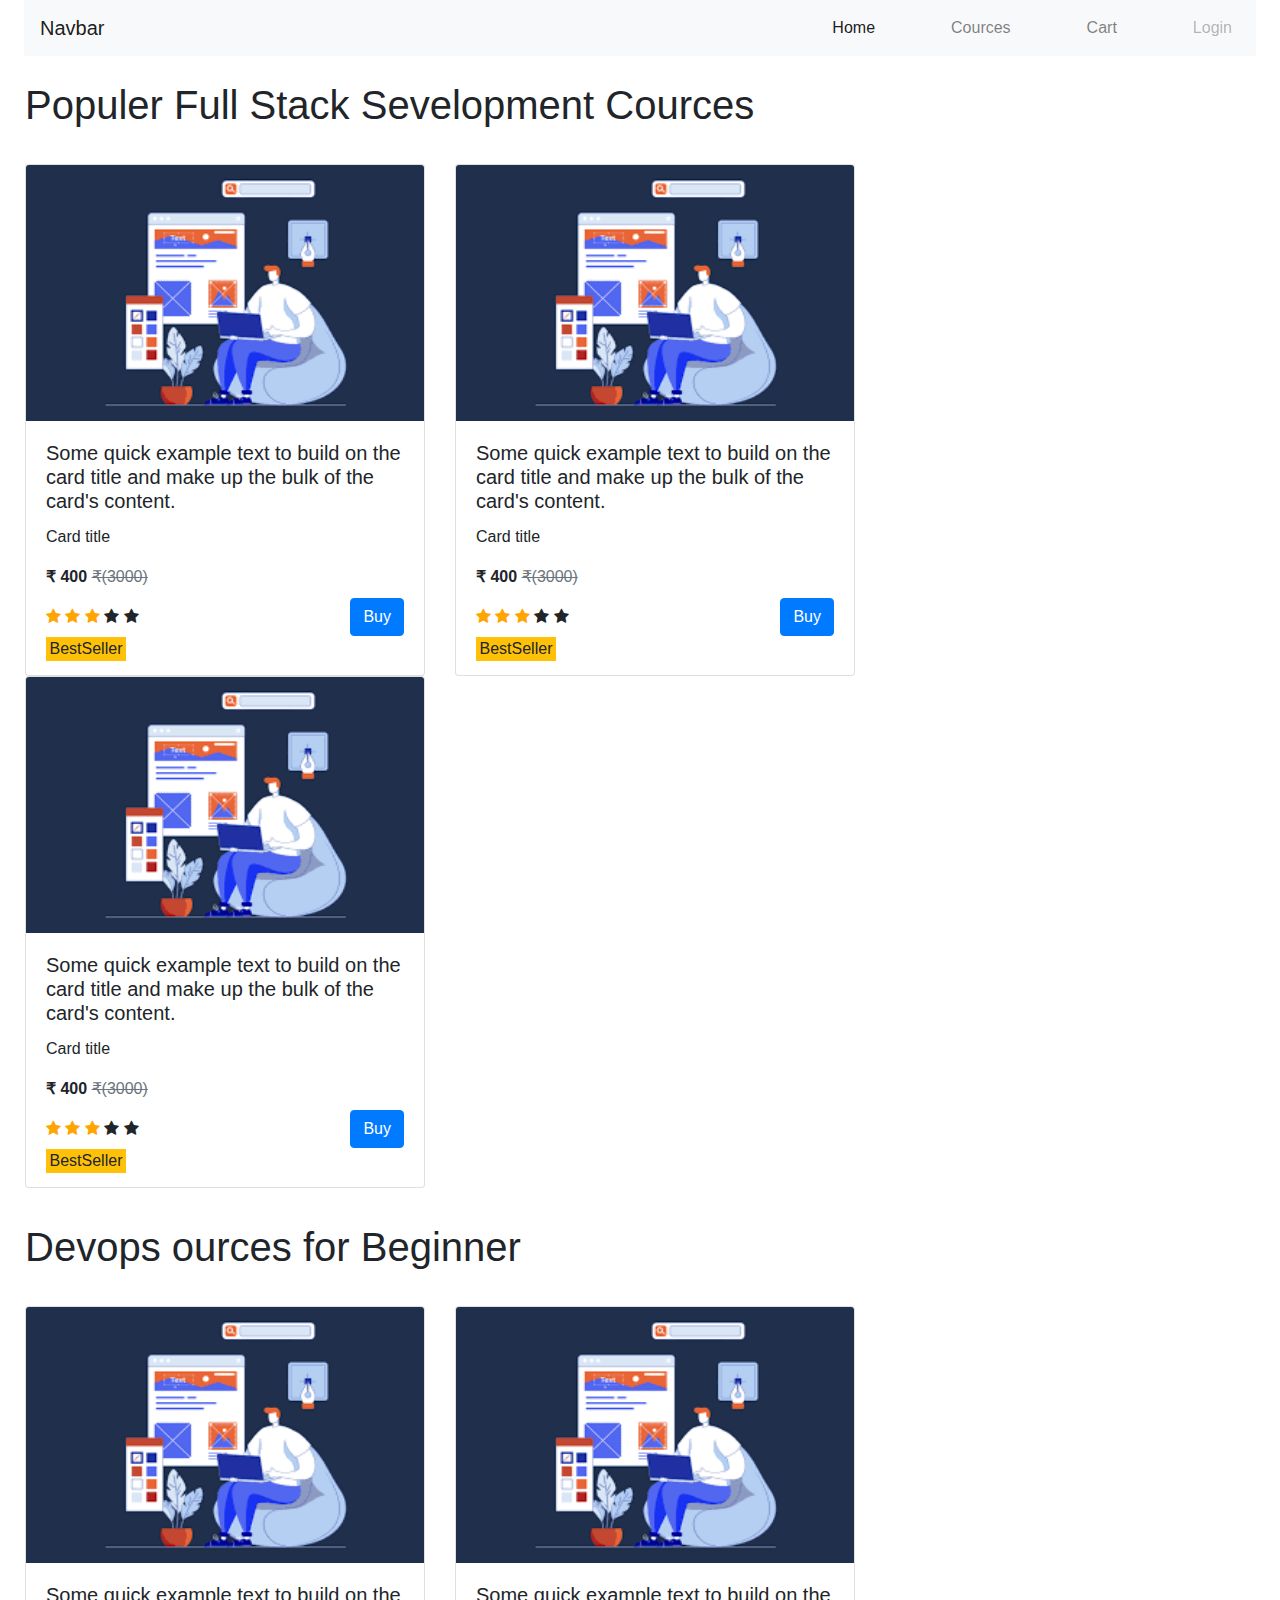
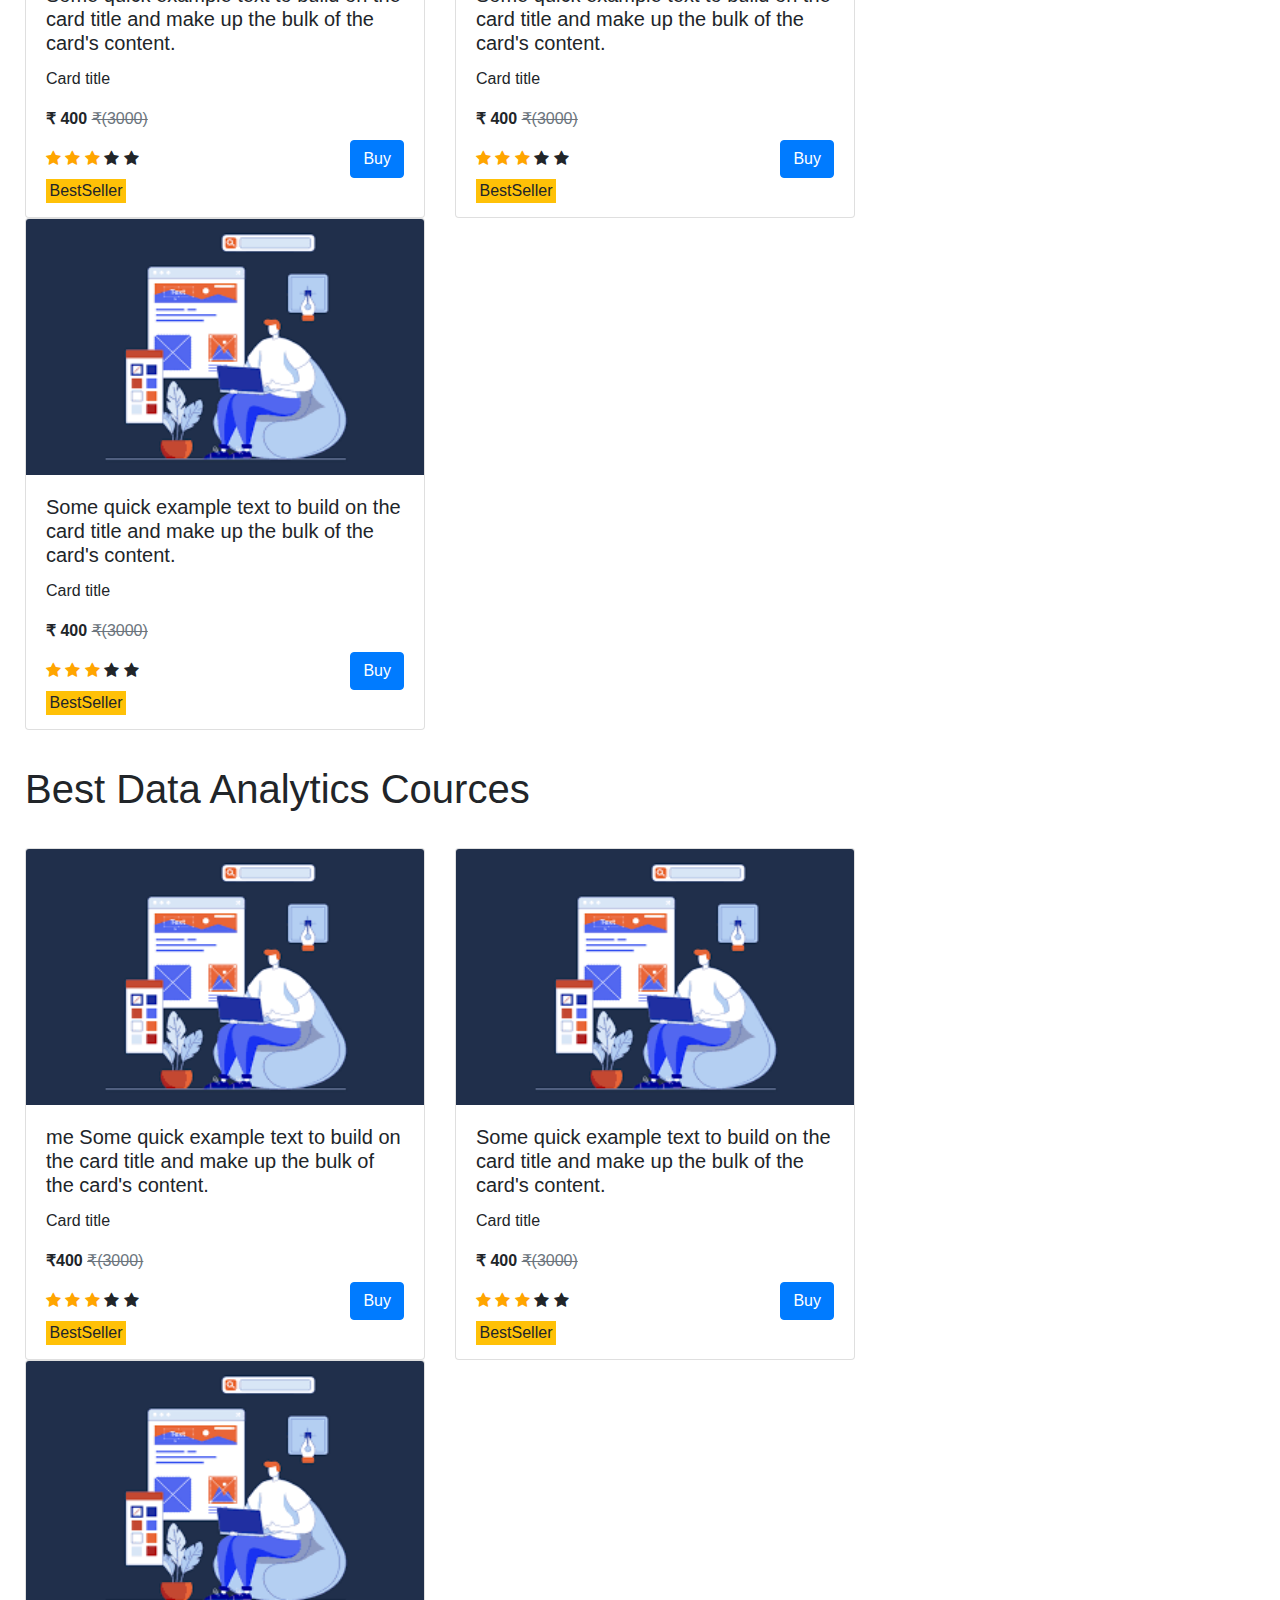
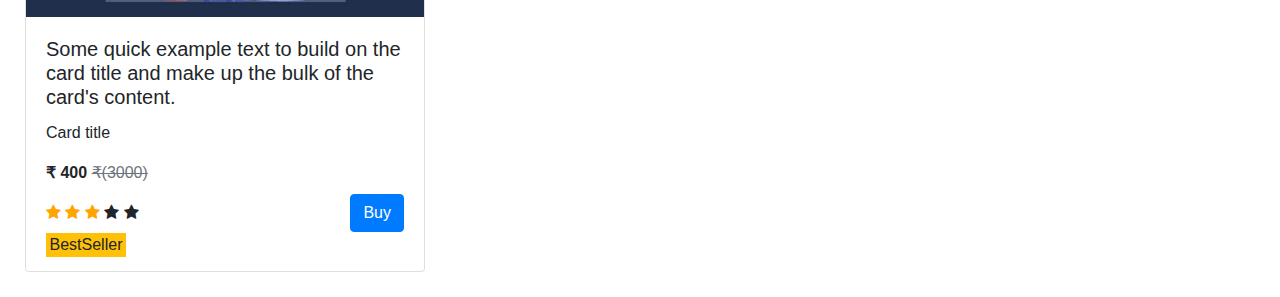
==== courses.html @ 42ddf02f "Implemented the Course page" ====
<!DOCTYPE html>
<html lang="en">
  <head>
    <!-- Required meta tags -->
    <meta charset="utf-8" />
    <meta
      name="viewport"
      content="width=device-width, initial-scale=1, shrink-to-fit=no"
    />

    <!-- Bootstrap CSS -->
    <link
      rel="stylesheet"
      href="https://cdn.jsdelivr.net/npm/bootstrap@4.0.0/dist/css/bootstrap.min.css"
      integrity="sha384-Gn5384xqQ1aoWXA+058RXPxPg6fy4IWvTNh0E263XmFcJlSAwiGgFAW/dAiS6JXm"
      crossorigin="anonymous"
    />
    <link
      rel="stylesheet"
      href="https://cdnjs.cloudflare.com/ajax/libs/font-awesome/4.7.0/css/font-awesome.min.css"
    />
    <link rel="stylesheet" href="index.css" />
    <title>Cources</title>
  </head>
  <body>
    <nav class="navbar navbar-expand-lg navbar-light bg-light mx-4">
      <a class="navbar-brand" href="#">Navbar</a>
      <button
        class="navbar-toggler"
        type="button"
        data-toggle="collapse"
        data-target="#navbarNav"
        aria-controls="navbarNav"
        aria-expanded="false"
        aria-label="Toggle navigation"
      >
        <span class="navbar-toggler-icon"></span>
      </button>
      <div class="collapse navbar-collapse justify-content-end" id="navbarNav">
        <ul class="nav-ul-list navbar-nav">
          <li class="nav-item active">
            <a class="nav-link" href="#"
              >Home <span class="sr-only">(current)</span></a
            >
          </li>
          <li class="nav-item">
            <a class="nav-link" href="#">Cources</a>
          </li>
          <li class="nav-item">
            <a class="nav-link" href="#">Cart</a>
          </li>
          <li class="nav-item">
            <a class="nav-link disabled" href="#">Login</a>
          </li>
        </ul>
      </div>
    </nav>

    <h1 class="mycontainer m-1text-ark">
      Populer Full Stack Sevelopment Cources
    </h1>
    <div class="mycontainer">
      <div class="row">
        <div class="col-md-auto">
          <div class="card" style="width: 25rem; height: 32rem">
            <img
              class="card-img-top"
              src="/images/fullstack.png"
              alt="Card image cap"
            />
            <div class="card-body">
              <h5 class="card-title">
                Some quick example text to build on the card title and make up
                the bulk of the card's content.
              </h5>
              <p class="card-text">Card title</p>
              <div class="product">
                <div class="buy-product">
                  <p class="text-black-50 font-weight-bold">
                    &#8377; 400
                    <del class="text-secondary font-weight-light"
                      >&#8377;(3000)
                    </del>
                  </p>
                  <div class="rating my-2">
                    <span class="fa fa-star checked"></span>
                    <span class="fa fa-star checked"></span>
                    <span class="fa fa-star checked"></span>
                    <span class="fa fa-star"></span>
                    <span class="fa fa-star"></span>
                  </div>
                  <div
                    class="bestSeller text-center bg-warning mb-2"
                    style="width: 5rem; height: 1.5rem"
                  >
                    BestSeller
                  </div>
                </div>
                <div class="add-btn">
                  <a href="#" class="btn btn-primary">Buy</a>
                </div>
              </div>
            </div>
          </div>
        </div>
        <div class="col-md-auto">
          <div class="card" style="width: 25rem; height: 32rem">
            <img
              class="card-img-top"
              src="/images/fullstack.png"
              alt="Card image cap"
            />
            <div class="card-body">
              <h5 class="card-title">
                Some quick example text to build on the card title and make up
                the bulk of the card's content.
              </h5>
              <p class="card-text">Card title</p>
              <div class="product">
                <div class="buy-product">
                  <p class="text-black-50 font-weight-bold">
                    &#8377; 400
                    <del class="text-secondary font-weight-light"
                      >&#8377;(3000)
                    </del>
                  </p>
                  <div class="rating my-2">
                    <span class="fa fa-star checked"></span>
                    <span class="fa fa-star checked"></span>
                    <span class="fa fa-star checked"></span>
                    <span class="fa fa-star"></span>
                    <span class="fa fa-star"></span>
                  </div>
                  <div
                    class="bestSeller text-center bg-warning mb-2"
                    style="width: 5rem; height: 1.5rem"
                  >
                    BestSeller
                  </div>
                </div>
                <div class="add-btn">
                  <a href="#" class="btn btn-primary">Buy</a>
                </div>
              </div>
            </div>
          </div>
        </div>
        <div class="col-md-auto">
          <div class="card" style="width: 25rem; height: 32rem">
            <img
              class="card-img-top"
              src="/images/fullstack.png"
              alt="Card image cap"
            />
            <div class="card-body">
              <h5 class="card-title">
                Some quick example text to build on the card title and make up
                the bulk of the card's content.
              </h5>
              <p class="card-text">Card title</p>
              <div class="product">
                <div class="buy-product">
                  <p class="text-black-50 font-weight-bold">
                    &#8377; 400
                    <del class="text-secondary font-weight-light"
                      >&#8377;(3000)
                    </del>
                  </p>
                  <div class="rating my-2">
                    <span class="fa fa-star checked"></span>
                    <span class="fa fa-star checked"></span>
                    <span class="fa fa-star checked"></span>
                    <span class="fa fa-star"></span>
                    <span class="fa fa-star"></span>
                  </div>
                  <div
                    class="bestSeller text-center bg-warning mb-2"
                    style="width: 5rem; height: 1.5rem"
                  >
                    BestSeller
                  </div>
                </div>
                <div class="add-btn">
                  <a href="#" class="btn btn-primary">Buy</a>
                </div>
              </div>
            </div>
          </div>
        </div>
      </div>
    </div>
    <h1 class="mycontainer text-ark">Devops ources for Beginner</h1>
    <div class="mycontainer">
        <div class="row">
          <div class="col-md-auto">
            <div class="card" style="width: 25rem; height: 32rem">
              <img
                class="card-img-top"
                src="/images/fullstack.png"
                alt="Card image cap"
              />
              <div class="card-body">
                <h5 class="card-title">
                  Some quick example text to build on the card title and make up
                  the bulk of the card's content.
                </h5>
                <p class="card-text">Card title</p>
                <div class="product">
                  <div class="buy-product">
                    <p class="text-black-50 font-weight-bold">
                      &#8377; 400
                      <del class="text-secondary font-weight-light"
                        >&#8377;(3000)
                      </del>
                    </p>
                    <div class="rating my-2">
                      <span class="fa fa-star checked"></span>
                      <span class="fa fa-star checked"></span>
                      <span class="fa fa-star checked"></span>
                      <span class="fa fa-star"></span>
                      <span class="fa fa-star"></span>
                    </div>
                    <div
                      class="bestSeller text-center bg-warning mb-2"
                      style="width: 5rem; height: 1.5rem"
                    >
                      BestSeller
                    </div>
                  </div>
                  <div class="add-btn">
                    <a href="#" class="btn btn-primary">Buy</a>
                  </div>
                </div>
              </div>
            </div>
          </div>
          <div class="col-md-auto">
            <div class="card" style="width: 25rem; height: 32rem">
              <img
                class="card-img-top"
                src="/images/fullstack.png"
                alt="Card image cap"
              />
              <div class="card-body">
                <h5 class="card-title">
                  Some quick example text to build on the card title and make up
                  the bulk of the card's content.
                </h5>
                <p class="card-text">Card title</p>
                <div class="product">
                  <div class="buy-product">
                    <p class="text-black-50 font-weight-bold">
                      &#8377; 400
                      <del class="text-secondary font-weight-light"
                        >&#8377;(3000)
                      </del>
                    </p>
                    <div class="rating my-2">
                      <span class="fa fa-star checked"></span>
                      <span class="fa fa-star checked"></span>
                      <span class="fa fa-star checked"></span>
                      <span class="fa fa-star"></span>
                      <span class="fa fa-star"></span>
                    </div>
                    <div
                      class="bestSeller text-center bg-warning mb-2"
                      style="width: 5rem; height: 1.5rem"
                    >
                      BestSeller
                    </div>
                  </div>
                  <div class="add-btn">
                    <a href="#" class="btn btn-primary">Buy</a>
                  </div>
                </div>
              </div>
            </div>
          </div>
          <div class="col-md-auto">
            <div class="card" style="width: 25rem; height: 32rem">
              <img
                class="card-img-top"
                src="/images/fullstack.png"
                alt="Card image cap"
              />
              <div class="card-body">
                <h5 class="card-title">
                  Some quick example text to build on the card title and make up
                  the bulk of the card's content.
                </h5>
                <p class="card-text">Card title</p>
                <div class="product">
                  <div class="buy-product">
                    <p class="text-black-50 font-weight-bold">
                      &#8377; 400
                      <del class="text-secondary font-weight-light"
                        >&#8377;(3000)
                      </del>
                    </p>
                    <div class="rating my-2">
                      <span class="fa fa-star checked"></span>
                      <span class="fa fa-star checked"></span>
                      <span class="fa fa-star checked"></span>
                      <span class="fa fa-star"></span>
                      <span class="fa fa-star"></span>
                    </div>
                    <div
                      class="bestSeller text-center bg-warning mb-2"
                      style="width: 5rem; height: 1.5rem"
                    >
                      BestSeller
                    </div>
                  </div>
                  <div class="add-btn">
                    <a href="#" class="btn btn-primary">Buy</a>
                  </div>
                </div>
              </div>
            </div>
          </div>
        </div>
      </div>
      <h1 class="mycontainer text-ark">Best Data Analytics Cources</h1>
      <div class="mycontainer">
          <div class="row">
            <div class="col-md-auto">
              <div class="card" style="width: 25rem; height: 32rem">
                <img
                  class="card-img-top"
                  src="/images/fullstack.png"
                  alt="Card image cap"
                />
                <div class="card-body">
                  <h5  id ="card-des" class="card-title">
                     me Some quick example text to build on the card title and make up
                    the bulk of the card's content.
                  </h5>
                  <p id ="card-instru" class="card-text">Card title</p>
                  <div class="product">
                    <div class="buy-product">
                      <p  id ="price" class="text-black-50 font-weight-bold">
                        &#8377;400
                        <del class="text-secondary font-weight-light"
                          >&#8377;(3000)
                        </del>
                      </p>
                      <div class="rating my-2">
                        <span class="fa fa-star checked"></span>
                        <span class="fa fa-star checked"></span>
                        <span class="fa fa-star checked"></span>
                        <span class="fa fa-star"></span>
                        <span class="fa fa-star"></span>
                      </div>
                      <div
                        class="bestSeller text-center bg-warning mb-2"
                        style="width: 5rem; height: 1.5rem"
                      >
                        BestSeller
                      </div>
                    </div>
                    <div class="add-btn" onclick="buy()">
                      <a href="#" class="btn btn-primary">Buy</a>
                    </div>
                  </div>
                </div>
              </div>
            </div>
            <div class="col-md-auto">
              <div class="card" style="width: 25rem; height: 32rem">
                <img
                  class="card-img-top"
                  src="/images/fullstack.png"
                  alt="Card image cap"
                />
                <div class="card-body">
                  <h5 class="card-title">
                    Some quick example text to build on the card title and make up
                    the bulk of the card's content.
                  </h5>
                  <p class="card-text">Card title</p>
                  <div class="product">
                    <div class="buy-product">
                      <p class="text-black-50 font-weight-bold">
                        &#8377; 400
                        <del class="text-secondary font-weight-light"
                          >&#8377;(3000)
                        </del>
                      </p>
                      <div class="rating my-2">
                        <span class="fa fa-star checked"></span>
                        <span class="fa fa-star checked"></span>
                        <span class="fa fa-star checked"></span>
                        <span class="fa fa-star"></span>
                        <span class="fa fa-star"></span>
                      </div>
                      <div
                        class="bestSeller text-center bg-warning mb-2"
                        style="width: 5rem; height: 1.5rem"
                      >
                        BestSeller
                      </div>
                    </div>
                    <div class="add-btn">
                      <a href="#" class="btn btn-primary">Buy</a>
                    </div>
                  </div>
                </div>
              </div>
            </div>
            <div class="col-md-auto">
              <div class="card" style="width: 25rem; height: 32rem">
                <img
                  class="card-img-top"
                  src="/images/fullstack.png"
                  alt="Card image cap"
                />
                <div class="card-body">
                  <h5 class="card-title">
                    Some quick example text to build on the card title and make up
                    the bulk of the card's content.
                  </h5>
                  <p class="card-text">Card title</p>
                  <div class="product">
                    <div class="buy-product">
                      <p class="text-black-50 font-weight-bold">
                        &#8377; 400
                        <del class="text-secondary font-weight-light"
                          >&#8377;(3000)
                        </del>
                      </p>
                      <div class="rating my-2">
                        <span class="fa fa-star checked"></span>
                        <span class="fa fa-star checked"></span>
                        <span class="fa fa-star checked"></span>
                        <span class="fa fa-star"></span>
                        <span class="fa fa-star"></span>
                      </div>
                      <div
                        class="bestSeller text-center bg-warning mb-2"
                        style="width: 5rem; height: 1.5rem"
                      >
                        BestSeller
                      </div>
                    </div>
                    <div class="add-btn">
                      <a href="#" class="btn btn-primary">Buy</a>
                    </div>
                  </div>
                </div>
              </div>
            </div>
          </div>
        </div>

    <!-- jQuery first, then Popper.js, then Bootstrap JS -->
    <script
      src="https://code.jquery.com/jquery-3.2.1.slim.min.js"
      integrity="sha384-KJ3o2DKtIkvYIK3UENzmM7KCkRr/rE9/Qpg6aAZGJwFDMVNA/GpGFF93hXpG5KkN"
      crossorigin="anonymous"
    ></script>
    <script
      src="https://cdn.jsdelivr.net/npm/popper.js@1.12.9/dist/umd/popper.min.js"
      integrity="sha384-ApNbgh9B+Y1QKtv3Rn7W3mgPxhU9K/ScQsAP7hUibX39j7fakFPskvXusvfa0b4Q"
      crossorigin="anonymous"
    ></script>
    <script
      src="https://cdn.jsdelivr.net/npm/bootstrap@4.0.0/dist/js/bootstrap.min.js"
      integrity="sha384-JZR6Spejh4U02d8jOt6vLEHfe/JQGiRRSQQxSfFWpi1MquVdAyjUar5+76PVCmYl"
      crossorigin="anonymous"
    ></script>


    <!-- js script  -->
    <script src="Script.js"></script>
  </body>
</html>
---- index.css ----
.body{
    background-color: rgba(255, 255, 255, 0.756);
}
.nav-ul-list{
    gap:60px;
}

.carousel-inner{
    height: 42.2vw;
}
.carousel-item img{
    height: 42.2vw !important;
    width:  100% !important;
}

.card img{
    height: 20vw !important;

}

.cources{
    display: flex;
    flex-wrap: wrap;
    flex-direction: row;
    justify-content: space-evenly;
    align-items: center;
    
}

.cards{
    background-color: aquamarine;
    margin-top: 20px;
    border-radius: 10px;
    width: 30vw;
    height: 28vw;
}
.cards img{
    padding: 10px;
    width: 30vw;
    height: 15vw;
}
.buy{
    display: flex;
    justify-content: space-between;
    align-items: center;
}
.cources-details{
    padding: 10px;
    font-size: 1vw;
}

.more-btn{
    display: flex;
    align-items: center;
    justify-content: center;
    
}
.heading-cource{
    padding-left: 2vw;
}

/* Cources styles */

.mycontainer{
    padding: 10px;
    margin: 15px;
}

.crds{
    padding: 10px;
}

.product{
    display: flex;
    justify-content: space-between;
    align-items: center;
}

.checked {
    color: orange;
  }
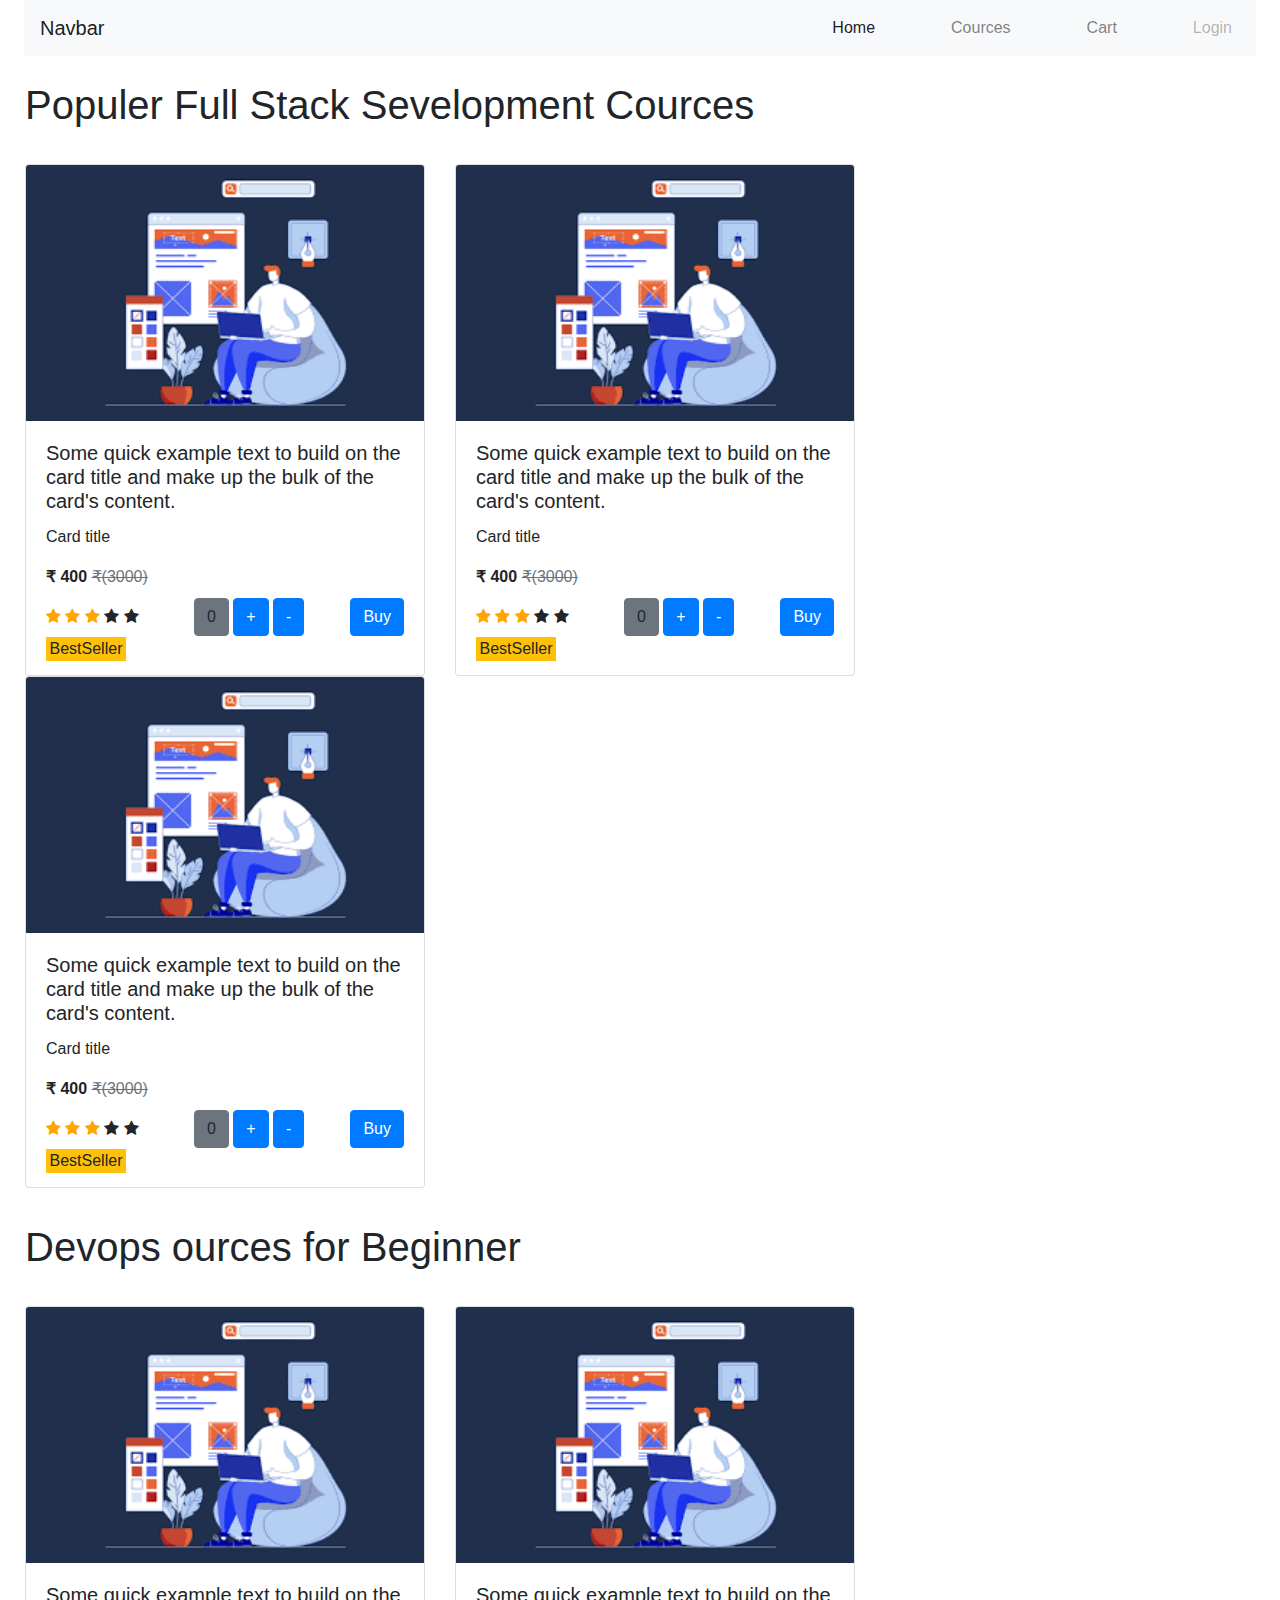
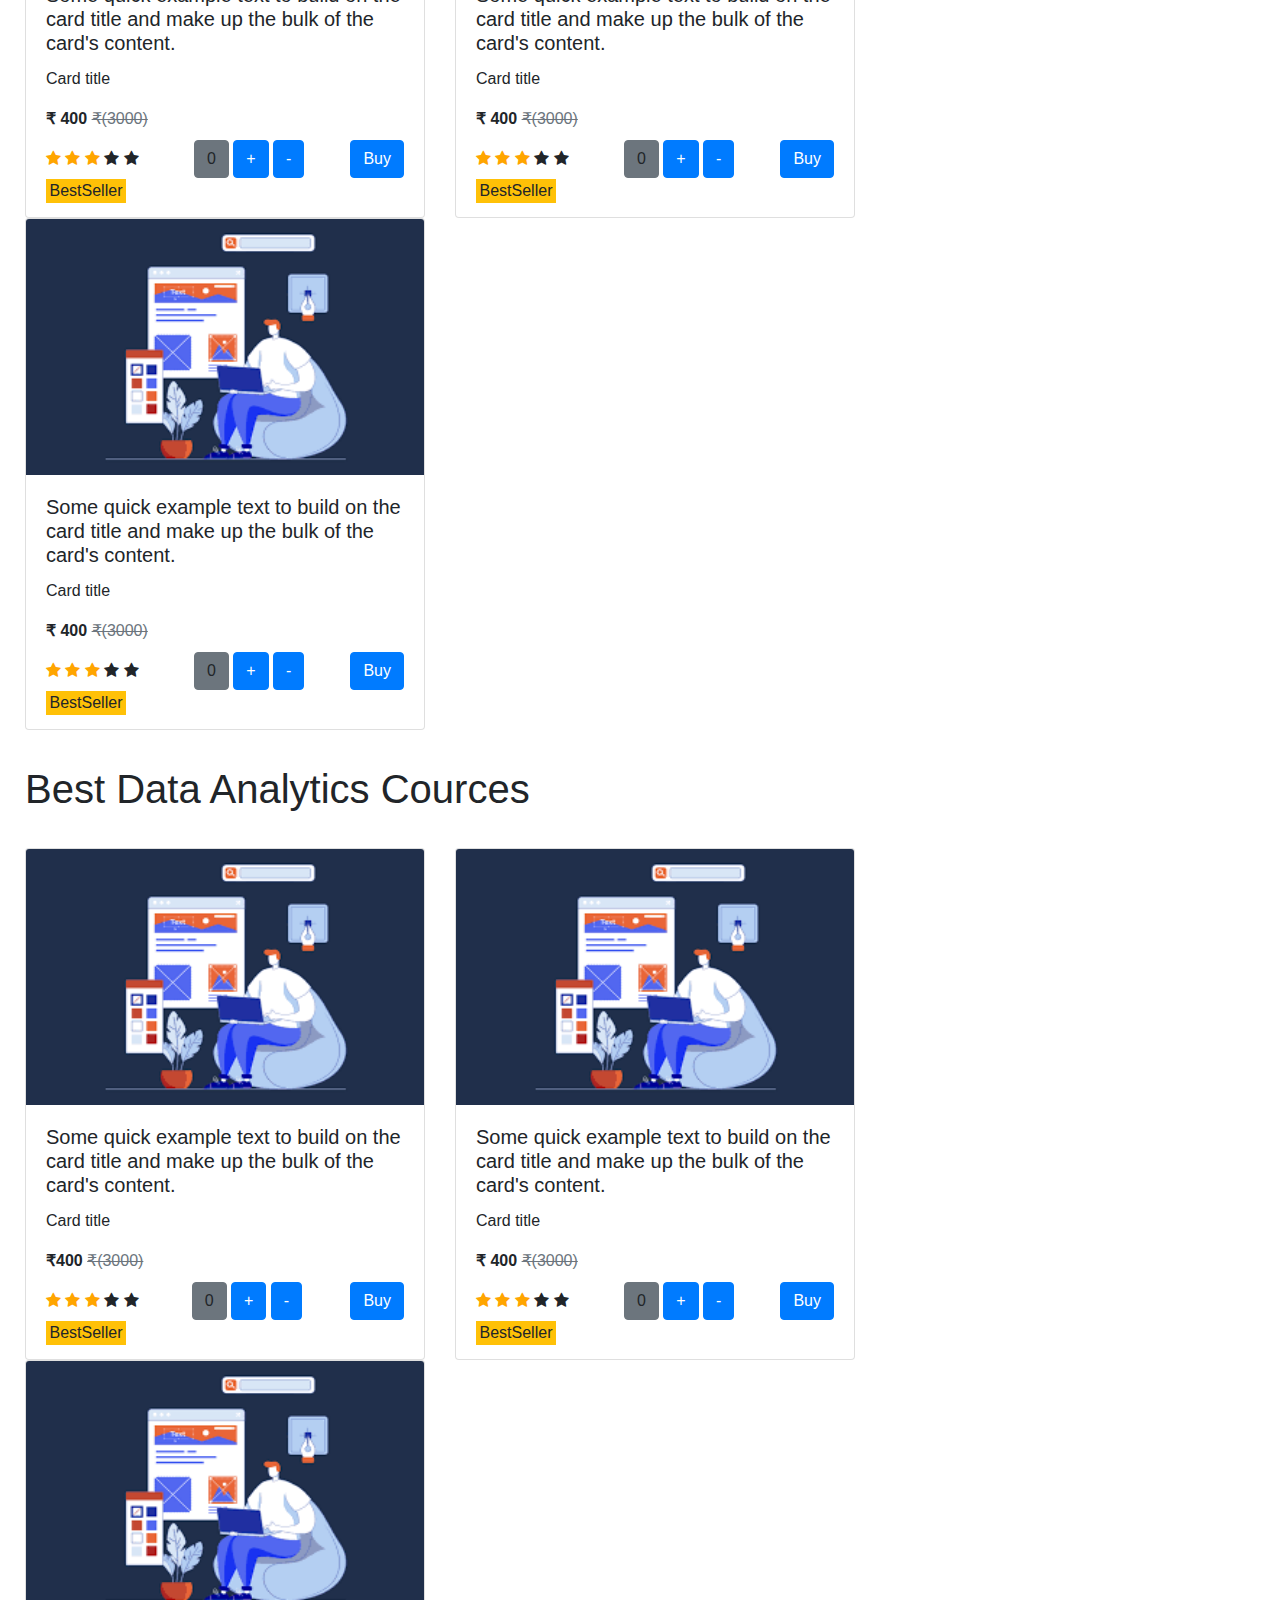
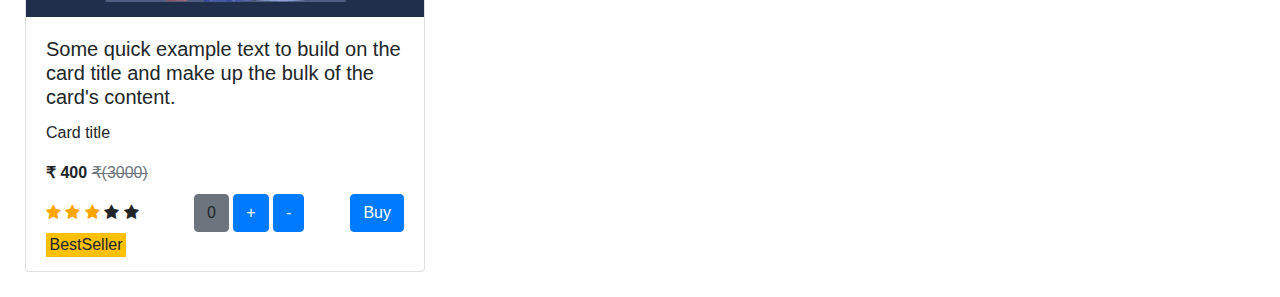
==== commit b2459176: "Added product add and remove fuctionality" ====
--- a/courses.html
+++ b/courses.html
@@ -96,9 +96,14 @@
                     BestSeller
                   </div>
                 </div>
-                <div class="add-btn">
-                  <a href="#" class="btn btn-primary">Buy</a>
-                </div>
+                <div  class="add-btn">
+                  <a  id ="quantity"class="btn btn-secondary">0</a>
+                  <a href="#" class="btn btn-primary" onclick="add(Number(getElementById('quantity').innerText))" >+</a>
+                  <a href="#" class="btn btn-primary" onclick="minus(Number(document.getElementById('quantity').innerText))">-</a>
+                </div>
+              <div class="add-btn" onclick="buy()">
+                <a href="#" class="btn btn-primary">Buy</a>
+              </div>
               </div>
             </div>
           </div>
@@ -138,9 +143,14 @@
                     BestSeller
                   </div>
                 </div>
-                <div class="add-btn">
-                  <a href="#" class="btn btn-primary">Buy</a>
-                </div>
+                <div  class="add-btn">
+                  <a  id ="quantity"class="btn btn-secondary">0</a>
+                  <a href="#" class="btn btn-primary" onclick="add(Number(getElementById('quantity').innerText))" >+</a>
+                  <a href="#" class="btn btn-primary" onclick="minus(Number(document.getElementById('quantity').innerText))">-</a>
+                </div>
+              <div class="add-btn" onclick="buy()">
+                <a href="#" class="btn btn-primary">Buy</a>
+              </div>
               </div>
             </div>
           </div>
@@ -180,9 +190,14 @@
                     BestSeller
                   </div>
                 </div>
-                <div class="add-btn">
-                  <a href="#" class="btn btn-primary">Buy</a>
-                </div>
+                <div  class="add-btn">
+                  <a  id ="quantity"class="btn btn-secondary">0</a>
+                  <a href="#" class="btn btn-primary" onclick="add(Number(getElementById('quantity').innerText))" >+</a>
+                  <a href="#" class="btn btn-primary" onclick="minus(Number(document.getElementById('quantity').innerText))">-</a>
+                </div>
+              <div class="add-btn" onclick="buy()">
+                <a href="#" class="btn btn-primary">Buy</a>
+              </div>
               </div>
             </div>
           </div>
@@ -227,9 +242,14 @@
                       BestSeller
                     </div>
                   </div>
-                  <div class="add-btn">
-                    <a href="#" class="btn btn-primary">Buy</a>
-                  </div>
+                  <div  class="add-btn">
+                    <a  id ="quantity"class="btn btn-secondary">0</a>
+                    <a href="#" class="btn btn-primary" onclick="add(Number(getElementById('quantity').innerText))" >+</a>
+                    <a href="#" class="btn btn-primary" onclick="minus(Number(document.getElementById('quantity').innerText))">-</a>
+                  </div>
+                <div class="add-btn" onclick="buy()">
+                  <a href="#" class="btn btn-primary">Buy</a>
+                </div>
                 </div>
               </div>
             </div>
@@ -269,9 +289,14 @@
                       BestSeller
                     </div>
                   </div>
-                  <div class="add-btn">
-                    <a href="#" class="btn btn-primary">Buy</a>
-                  </div>
+                  <div  class="add-btn">
+                    <a  id ="quantity"class="btn btn-secondary">0</a>
+                    <a href="#" class="btn btn-primary" onclick="add(Number(getElementById('quantity').innerText))" >+</a>
+                    <a href="#" class="btn btn-primary" onclick="minus(Number(document.getElementById('quantity').innerText))">-</a>
+                  </div>
+                <div class="add-btn" onclick="buy()">
+                  <a href="#" class="btn btn-primary">Buy</a>
+                </div>
                 </div>
               </div>
             </div>
@@ -311,9 +336,14 @@
                       BestSeller
                     </div>
                   </div>
-                  <div class="add-btn">
-                    <a href="#" class="btn btn-primary">Buy</a>
-                  </div>
+                  <div  class="add-btn">
+                    <a  id ="quantity"class="btn btn-secondary">0</a>
+                    <a href="#" class="btn btn-primary" onclick="add(Number(getElementById('quantity').innerText))" >+</a>
+                    <a href="#" class="btn btn-primary" onclick="minus(Number(document.getElementById('quantity').innerText))">-</a>
+                  </div>
+                <div class="add-btn" onclick="buy()">
+                  <a href="#" class="btn btn-primary">Buy</a>
+                </div>
                 </div>
               </div>
             </div>
@@ -332,7 +362,7 @@
                 />
                 <div class="card-body">
                   <h5  id ="card-des" class="card-title">
-                     me Some quick example text to build on the card title and make up
+                    Some quick example text to build on the card title and make up
                     the bulk of the card's content.
                   </h5>
                   <p id ="card-instru" class="card-text">Card title</p>
@@ -358,6 +388,11 @@
                         BestSeller
                       </div>
                     </div>
+                    <div  class="add-btn">
+                        <a  id ="quantity"class="btn btn-secondary">0</a>
+                        <a href="#" class="btn btn-primary" onclick="add(Number(getElementById('quantity').innerText))" >+</a>
+                        <a href="#" class="btn btn-primary" onclick="minus(Number(document.getElementById('quantity').innerText))">-</a>
+                      </div>
                     <div class="add-btn" onclick="buy()">
                       <a href="#" class="btn btn-primary">Buy</a>
                     </div>
@@ -400,9 +435,14 @@
                         BestSeller
                       </div>
                     </div>
-                    <div class="add-btn">
-                      <a href="#" class="btn btn-primary">Buy</a>
-                    </div>
+                    <div  class="add-btn">
+                      <a  id ="quantity"class="btn btn-secondary">0</a>
+                      <a href="#" class="btn btn-primary" onclick="add(Number(getElementById('quantity').innerText))" >+</a>
+                      <a href="#" class="btn btn-primary" onclick="minus(Number(document.getElementById('quantity').innerText))">-</a>
+                    </div>
+                  <div class="add-btn" onclick="buy()">
+                    <a href="#" class="btn btn-primary">Buy</a>
+                  </div>
                   </div>
                 </div>
               </div>
@@ -442,9 +482,14 @@
                         BestSeller
                       </div>
                     </div>
-                    <div class="add-btn">
-                      <a href="#" class="btn btn-primary">Buy</a>
-                    </div>
+                    <div  class="add-btn">
+                      <a  id ="quantity"class="btn btn-secondary">0</a>
+                      <a href="#" class="btn btn-primary" onclick="add(Number(getElementById('quantity').innerText))" >+</a>
+                      <a href="#" class="btn btn-primary" onclick="minus(Number(document.getElementById('quantity').innerText))">-</a>
+                    </div>
+                  <div class="add-btn" onclick="buy()">
+                    <a href="#" class="btn btn-primary">Buy</a>
+                  </div>
                   </div>
                 </div>
               </div>
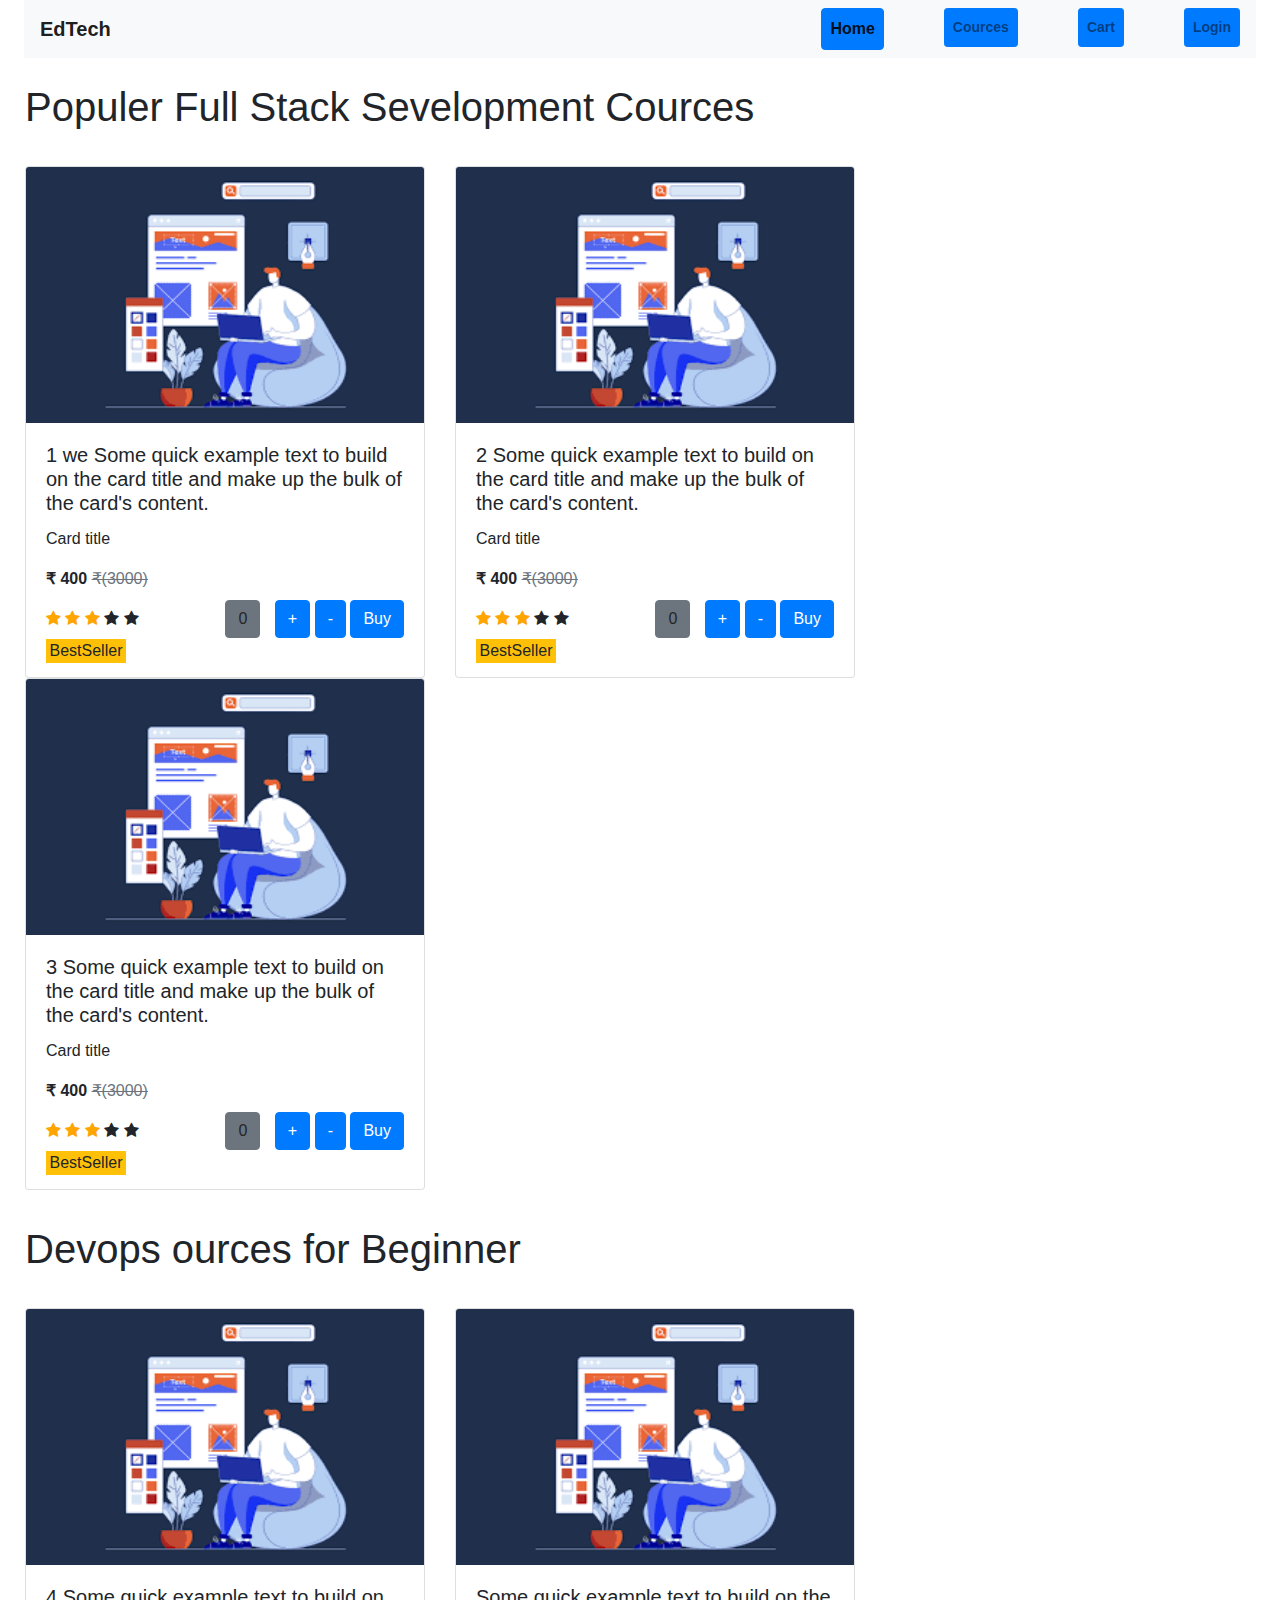
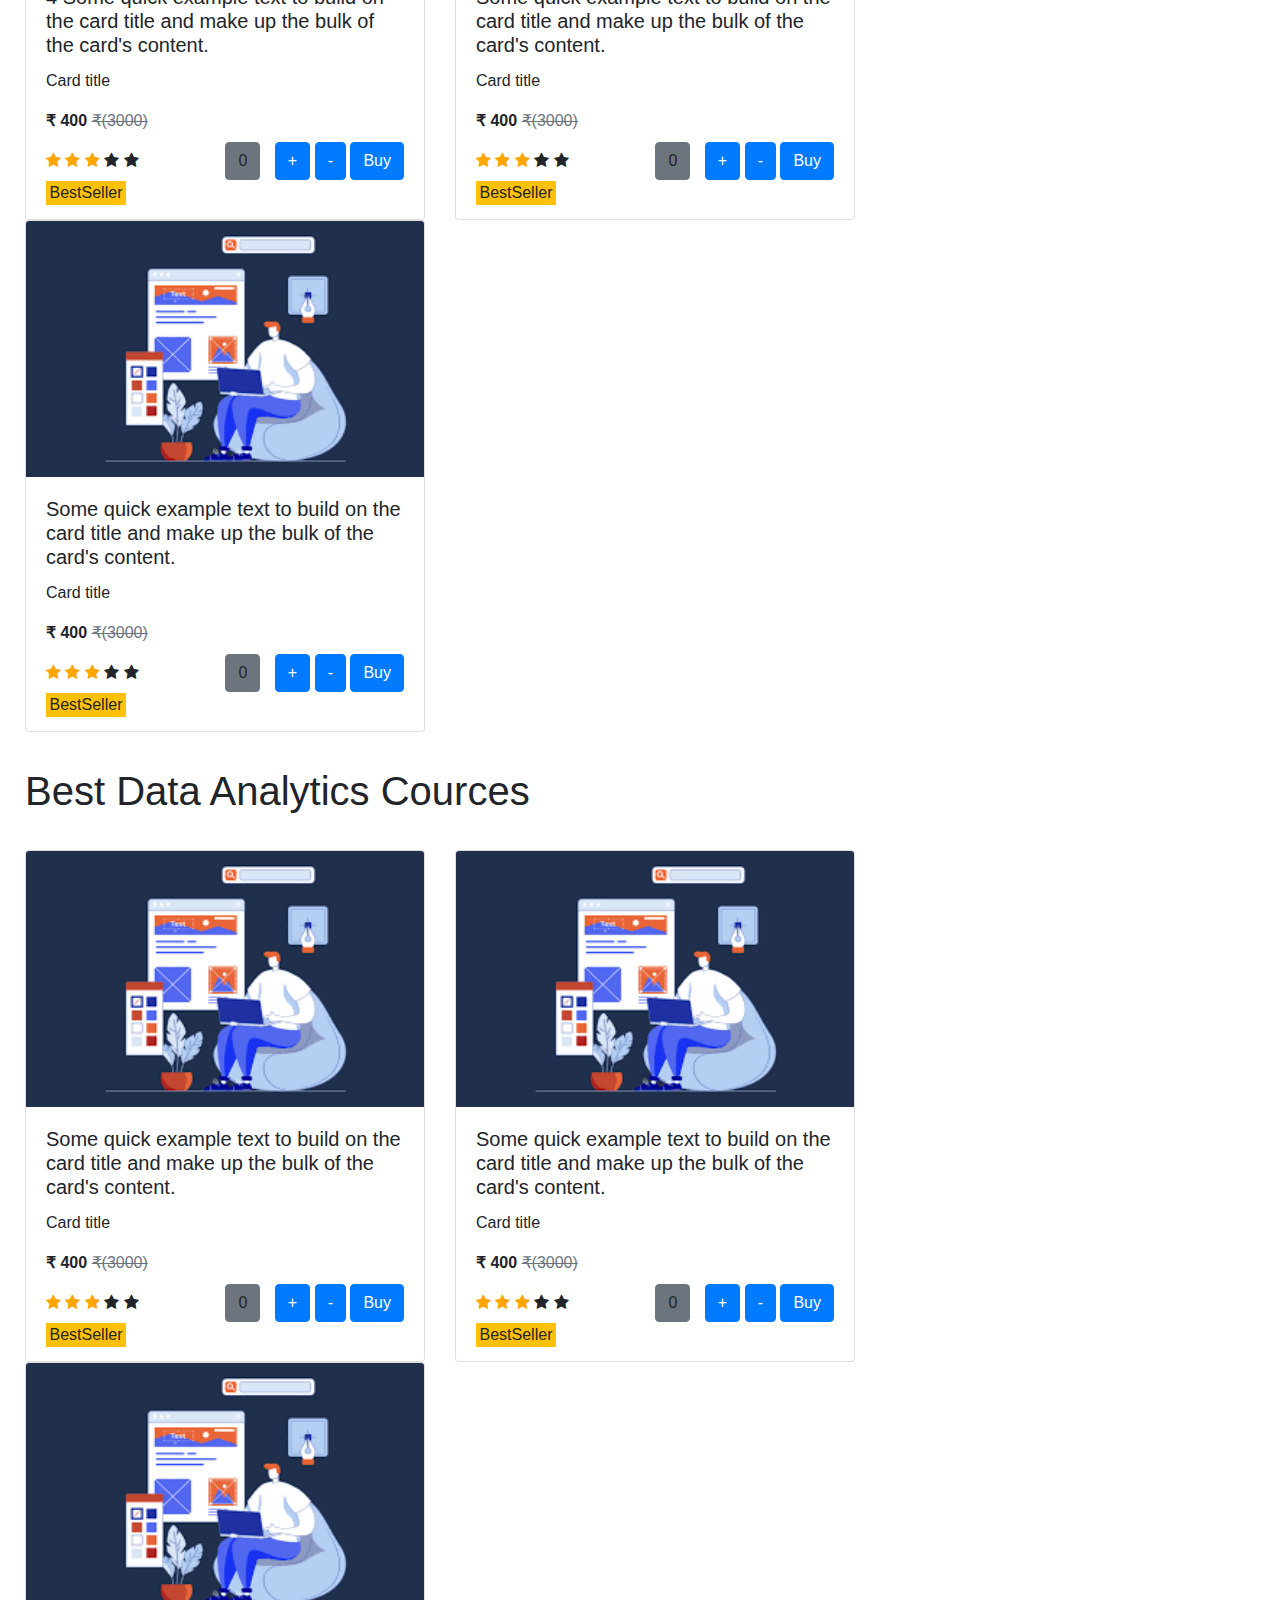
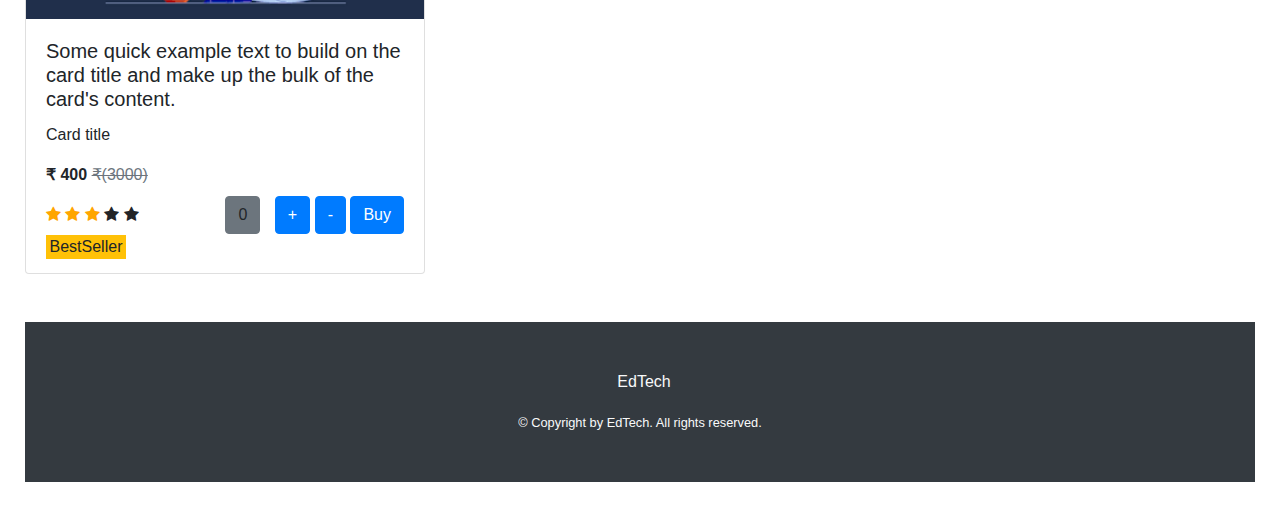
==== commit 2ca6b5bd: "Final Commit" ====
--- a/courses.html
+++ b/courses.html
@@ -24,7 +24,7 @@
   </head>
   <body>
     <nav class="navbar navbar-expand-lg navbar-light bg-light mx-4">
-      <a class="navbar-brand" href="#">Navbar</a>
+      <a class="navbar-brand font-weight-bold" href="#">EdTech</a>
       <button
         class="navbar-toggler"
         type="button"
@@ -39,23 +39,24 @@
       <div class="collapse navbar-collapse justify-content-end" id="navbarNav">
         <ul class="nav-ul-list navbar-nav">
           <li class="nav-item active">
-            <a class="nav-link" href="#"
+            <a class="nav-link btn btn-primary font-weight-bold" href="/index.html"
               >Home <span class="sr-only">(current)</span></a
             >
           </li>
           <li class="nav-item">
-            <a class="nav-link" href="#">Cources</a>
+            <a class="nav-link btn btn-primary btn-sm font-weight-bold" href="/courses.html">Cources</a>
           </li>
           <li class="nav-item">
-            <a class="nav-link" href="#">Cart</a>
+            <a class="nav-link btn btn-primary btn-sm font-weight-bold"  id ="moveToCart">Cart</a>
           </li>
           <li class="nav-item">
-            <a class="nav-link disabled" href="#">Login</a>
+            <a class="nav-link btn btn-primary btn-sm font-weight-bold" href="#">Login</a>
           </li>
         </ul>
       </div>
     </nav>
-
+    
+    <div class="card-container"> 
     <h1 class="mycontainer m-1text-ark">
       Populer Full Stack Sevelopment Cources
     </h1>
@@ -70,40 +71,44 @@
             />
             <div class="card-body">
               <h5 class="card-title">
-                Some quick example text to build on the card title and make up
-                the bulk of the card's content.
-              </h5>
-              <p class="card-text">Card title</p>
-              <div class="product">
-                <div class="buy-product">
-                  <p class="text-black-50 font-weight-bold">
-                    &#8377; 400
-                    <del class="text-secondary font-weight-light"
-                      >&#8377;(3000)
-                    </del>
-                  </p>
-                  <div class="rating my-2">
-                    <span class="fa fa-star checked"></span>
-                    <span class="fa fa-star checked"></span>
-                    <span class="fa fa-star checked"></span>
-                    <span class="fa fa-star"></span>
-                    <span class="fa fa-star"></span>
-                  </div>
-                  <div
-                    class="bestSeller text-center bg-warning mb-2"
-                    style="width: 5rem; height: 1.5rem"
-                  >
-                    BestSeller
-                  </div>
-                </div>
-                <div  class="add-btn">
-                  <a  id ="quantity"class="btn btn-secondary">0</a>
-                  <a href="#" class="btn btn-primary" onclick="add(Number(getElementById('quantity').innerText))" >+</a>
-                  <a href="#" class="btn btn-primary" onclick="minus(Number(document.getElementById('quantity').innerText))">-</a>
-                </div>
-              <div class="add-btn" onclick="buy()">
-                <a href="#" class="btn btn-primary">Buy</a>
-              </div>
+                1 we Some quick example text to build on the card title and make up
+                the bulk of the card's content.
+              </h5>
+              <p class="card-text">Card title</p>
+              <div class="product">
+                <div class="buy-product">
+                  <p class="price text-black-50 font-weight-bold">
+                    &#8377; 400
+                    <del class="text-secondary font-weight-light"
+                      >&#8377;(3000)
+                    </del>
+                  </p>
+                  <div class="rating my-2">
+                    <span class="fa fa-star checked"></span>
+                    <span class="fa fa-star checked"></span>
+                    <span class="fa fa-star checked"></span>
+                    <span class="fa fa-star"></span>
+                    <span class="fa fa-star"></span>
+                  </div>
+                  <div
+                    class="bestSeller text-center bg-warning mb-2"
+                    style="width: 5rem; height: 1.5rem"
+                  >
+                    BestSeller
+                  </div>
+                </div>
+                <div class="add-btn">
+                  <a class="quantity  btn btn-secondary">0</a>
+                  <a
+                    href="#"
+                    class="btn btn-primary pluseOne">+</a
+                  >
+                  <a
+                    href="#"
+                    class="btn btn-primary minusOne">-</a
+                  >
+                  <a href="#" class="btn btn-primary buy_btn">Buy</a>
+                </div>
               </div>
             </div>
           </div>
@@ -117,40 +122,38 @@
             />
             <div class="card-body">
               <h5 class="card-title">
-                Some quick example text to build on the card title and make up
-                the bulk of the card's content.
-              </h5>
-              <p class="card-text">Card title</p>
-              <div class="product">
-                <div class="buy-product">
-                  <p class="text-black-50 font-weight-bold">
-                    &#8377; 400
-                    <del class="text-secondary font-weight-light"
-                      >&#8377;(3000)
-                    </del>
-                  </p>
-                  <div class="rating my-2">
-                    <span class="fa fa-star checked"></span>
-                    <span class="fa fa-star checked"></span>
-                    <span class="fa fa-star checked"></span>
-                    <span class="fa fa-star"></span>
-                    <span class="fa fa-star"></span>
-                  </div>
-                  <div
-                    class="bestSeller text-center bg-warning mb-2"
-                    style="width: 5rem; height: 1.5rem"
-                  >
-                    BestSeller
-                  </div>
-                </div>
-                <div  class="add-btn">
-                  <a  id ="quantity"class="btn btn-secondary">0</a>
-                  <a href="#" class="btn btn-primary" onclick="add(Number(getElementById('quantity').innerText))" >+</a>
-                  <a href="#" class="btn btn-primary" onclick="minus(Number(document.getElementById('quantity').innerText))">-</a>
-                </div>
-              <div class="add-btn" onclick="buy()">
-                <a href="#" class="btn btn-primary">Buy</a>
-              </div>
+                2 Some quick example text to build on the card title and make up
+                the bulk of the card's content.
+              </h5>
+              <p class="card-text">Card title</p>
+              <div class="product">
+                <div class="buy-product">
+                  <p class="price text-black-50 font-weight-bold">
+                    &#8377; 400
+                    <del class="text-secondary font-weight-light"
+                      >&#8377;(3000)
+                    </del>
+                  </p>
+                  <div class="rating my-2">
+                    <span class="fa fa-star checked"></span>
+                    <span class="fa fa-star checked"></span>
+                    <span class="fa fa-star checked"></span>
+                    <span class="fa fa-star"></span>
+                    <span class="fa fa-star"></span>
+                  </div>
+                  <div
+                    class="bestSeller text-center bg-warning mb-2"
+                    style="width: 5rem; height: 1.5rem"
+                  >
+                    BestSeller
+                  </div>
+                </div>
+                <div class="add-btn">
+                  <a  class="quantity btn btn-secondary">0</a>
+                  <a href="#" class="btn btn-primary pluseOne">+</a>
+                  <a href="#"  class="btn btn-primary minusOne">-</a>
+                  <a href="#" class="btn btn-primary buy_btn">Buy</a>
+                </div>
               </div>
             </div>
           </div>
@@ -164,40 +167,43 @@
             />
             <div class="card-body">
               <h5 class="card-title">
-                Some quick example text to build on the card title and make up
-                the bulk of the card's content.
-              </h5>
-              <p class="card-text">Card title</p>
-              <div class="product">
-                <div class="buy-product">
-                  <p class="text-black-50 font-weight-bold">
-                    &#8377; 400
-                    <del class="text-secondary font-weight-light"
-                      >&#8377;(3000)
-                    </del>
-                  </p>
-                  <div class="rating my-2">
-                    <span class="fa fa-star checked"></span>
-                    <span class="fa fa-star checked"></span>
-                    <span class="fa fa-star checked"></span>
-                    <span class="fa fa-star"></span>
-                    <span class="fa fa-star"></span>
-                  </div>
-                  <div
-                    class="bestSeller text-center bg-warning mb-2"
-                    style="width: 5rem; height: 1.5rem"
-                  >
-                    BestSeller
-                  </div>
-                </div>
-                <div  class="add-btn">
-                  <a  id ="quantity"class="btn btn-secondary">0</a>
-                  <a href="#" class="btn btn-primary" onclick="add(Number(getElementById('quantity').innerText))" >+</a>
-                  <a href="#" class="btn btn-primary" onclick="minus(Number(document.getElementById('quantity').innerText))">-</a>
-                </div>
-              <div class="add-btn" onclick="buy()">
-                <a href="#" class="btn btn-primary">Buy</a>
-              </div>
+                3 Some quick example text to build on the card title and make up
+                the bulk of the card's content.
+              </h5>
+              <p class="card-text">Card title</p>
+              <div class="product">
+                <div class="buy-product">
+                  <p class="price text-black-50 font-weight-bold">
+                    &#8377; 400
+                    <del class="text-secondary font-weight-light"
+                      >&#8377;(3000)
+                    </del>
+                  </p>
+                  <div class="rating my-2">
+                    <span class="fa fa-star checked"></span>
+                    <span class="fa fa-star checked"></span>
+                    <span class="fa fa-star checked"></span>
+                    <span class="fa fa-star"></span>
+                    <span class="fa fa-star"></span>
+                  </div>
+                  <div
+                    class="bestSeller text-center bg-warning mb-2"
+                    style="width: 5rem; height: 1.5rem"
+                  >
+                    BestSeller
+                  </div>
+                </div>
+                <div class="add-btn">
+                  <a  class="quantity btn btn-secondary">0</a>
+                  <a
+                    href="#"
+                    class="btn btn-primary pluseOne">+</a>
+                  <a
+                    href="#"
+                    class="btn btn-primary minusOne">-</a
+                  >
+                  <a href="#" class="btn btn-primary buy_btn">Buy</a>
+                </div>
               </div>
             </div>
           </div>
@@ -206,296 +212,325 @@
     </div>
     <h1 class="mycontainer text-ark">Devops ources for Beginner</h1>
     <div class="mycontainer">
-        <div class="row">
-          <div class="col-md-auto">
-            <div class="card" style="width: 25rem; height: 32rem">
-              <img
-                class="card-img-top"
-                src="/images/fullstack.png"
-                alt="Card image cap"
-              />
-              <div class="card-body">
-                <h5 class="card-title">
-                  Some quick example text to build on the card title and make up
-                  the bulk of the card's content.
-                </h5>
-                <p class="card-text">Card title</p>
-                <div class="product">
-                  <div class="buy-product">
-                    <p class="text-black-50 font-weight-bold">
-                      &#8377; 400
-                      <del class="text-secondary font-weight-light"
-                        >&#8377;(3000)
-                      </del>
-                    </p>
-                    <div class="rating my-2">
-                      <span class="fa fa-star checked"></span>
-                      <span class="fa fa-star checked"></span>
-                      <span class="fa fa-star checked"></span>
-                      <span class="fa fa-star"></span>
-                      <span class="fa fa-star"></span>
-                    </div>
-                    <div
-                      class="bestSeller text-center bg-warning mb-2"
-                      style="width: 5rem; height: 1.5rem"
-                    >
-                      BestSeller
-                    </div>
-                  </div>
-                  <div  class="add-btn">
-                    <a  id ="quantity"class="btn btn-secondary">0</a>
-                    <a href="#" class="btn btn-primary" onclick="add(Number(getElementById('quantity').innerText))" >+</a>
-                    <a href="#" class="btn btn-primary" onclick="minus(Number(document.getElementById('quantity').innerText))">-</a>
-                  </div>
-                <div class="add-btn" onclick="buy()">
-                  <a href="#" class="btn btn-primary">Buy</a>
-                </div>
+      <div class="row">
+        <div class="col-md-auto">
+          <div class="card" style="width: 25rem; height: 32rem">
+            <img
+              class="card-img-top"
+              src="/images/fullstack.png"
+              alt="Card image cap"
+            />
+            <div class="card-body">
+              <h5 class="card-title">
+               4 Some quick example text to build on the card title and make up
+                the bulk of the card's content.
+              </h5>
+              <p class="card-text">Card title</p>
+              <div class="product">
+                <div class="buy-product">
+                  <p class="price text-black-50 font-weight-bold">
+                    &#8377; 400
+                    <del class="text-secondary font-weight-light"
+                      >&#8377;(3000)
+                    </del>
+                  </p>
+                  <div class="rating my-2">
+                    <span class="fa fa-star checked"></span>
+                    <span class="fa fa-star checked"></span>
+                    <span class="fa fa-star checked"></span>
+                    <span class="fa fa-star"></span>
+                    <span class="fa fa-star"></span>
+                  </div>
+                  <div
+                    class="bestSeller text-center bg-warning mb-2"
+                    style="width: 5rem; height: 1.5rem"
+                  >
+                    BestSeller
+                  </div>
+                </div>
+                <div class="add-btn">
+                  <a class="quantity btn btn-secondary">0</a>
+                  <a
+                    href="#"
+                    class="btn btn-primary pluseOne">+</a
+                  >
+                  <a
+                    href="#"
+                    class="btn btn-primary minusOne">-</a
+                  >
+                  <a href="#" class="btn btn-primary buy_btn">Buy</a>
                 </div>
               </div>
             </div>
           </div>
-          <div class="col-md-auto">
-            <div class="card" style="width: 25rem; height: 32rem">
-              <img
-                class="card-img-top"
-                src="/images/fullstack.png"
-                alt="Card image cap"
-              />
-              <div class="card-body">
-                <h5 class="card-title">
-                  Some quick example text to build on the card title and make up
-                  the bulk of the card's content.
-                </h5>
-                <p class="card-text">Card title</p>
-                <div class="product">
-                  <div class="buy-product">
-                    <p class="text-black-50 font-weight-bold">
-                      &#8377; 400
-                      <del class="text-secondary font-weight-light"
-                        >&#8377;(3000)
-                      </del>
-                    </p>
-                    <div class="rating my-2">
-                      <span class="fa fa-star checked"></span>
-                      <span class="fa fa-star checked"></span>
-                      <span class="fa fa-star checked"></span>
-                      <span class="fa fa-star"></span>
-                      <span class="fa fa-star"></span>
-                    </div>
-                    <div
-                      class="bestSeller text-center bg-warning mb-2"
-                      style="width: 5rem; height: 1.5rem"
-                    >
-                      BestSeller
-                    </div>
-                  </div>
-                  <div  class="add-btn">
-                    <a  id ="quantity"class="btn btn-secondary">0</a>
-                    <a href="#" class="btn btn-primary" onclick="add(Number(getElementById('quantity').innerText))" >+</a>
-                    <a href="#" class="btn btn-primary" onclick="minus(Number(document.getElementById('quantity').innerText))">-</a>
-                  </div>
-                <div class="add-btn" onclick="buy()">
-                  <a href="#" class="btn btn-primary">Buy</a>
-                </div>
+        </div>
+        <div class="col-md-auto">
+          <div class="card" style="width: 25rem; height: 32rem">
+            <img
+              class="card-img-top"
+              src="/images/fullstack.png"
+              alt="Card image cap"
+            />
+            <div class="card-body">
+              <h5 class="card-title">
+                Some quick example text to build on the card title and make up
+                the bulk of the card's content.
+              </h5>
+              <p class="card-text">Card title</p>
+              <div class="product">
+                <div class="buy-product">
+                  <p class="price text-black-50 font-weight-bold">
+                    &#8377; 400
+                    <del class="text-secondary font-weight-light"
+                      >&#8377;(3000)
+                    </del>
+                  </p>
+                  <div class="rating my-2">
+                    <span class="fa fa-star checked"></span>
+                    <span class="fa fa-star checked"></span>
+                    <span class="fa fa-star checked"></span>
+                    <span class="fa fa-star"></span>
+                    <span class="fa fa-star"></span>
+                  </div>
+                  <div
+                    class="bestSeller text-center bg-warning mb-2"
+                    style="width: 5rem; height: 1.5rem"
+                  >
+                    BestSeller
+                  </div>
+                </div>
+                <div class="add-btn">
+                  <a  class="quantity btn btn-secondary">0</a>
+                  <a
+                    href="#"
+                    class="btn btn-primary pluseOne">+</a
+                  >
+                  <a
+                    href="#"
+                    class="btn btn-primary minusOne">-</a
+                  >
+                  <a href="#" class="btn btn-primary buy_btn">Buy</a>
                 </div>
               </div>
             </div>
           </div>
-          <div class="col-md-auto">
-            <div class="card" style="width: 25rem; height: 32rem">
-              <img
-                class="card-img-top"
-                src="/images/fullstack.png"
-                alt="Card image cap"
-              />
-              <div class="card-body">
-                <h5 class="card-title">
-                  Some quick example text to build on the card title and make up
-                  the bulk of the card's content.
-                </h5>
-                <p class="card-text">Card title</p>
-                <div class="product">
-                  <div class="buy-product">
-                    <p class="text-black-50 font-weight-bold">
-                      &#8377; 400
-                      <del class="text-secondary font-weight-light"
-                        >&#8377;(3000)
-                      </del>
-                    </p>
-                    <div class="rating my-2">
-                      <span class="fa fa-star checked"></span>
-                      <span class="fa fa-star checked"></span>
-                      <span class="fa fa-star checked"></span>
-                      <span class="fa fa-star"></span>
-                      <span class="fa fa-star"></span>
-                    </div>
-                    <div
-                      class="bestSeller text-center bg-warning mb-2"
-                      style="width: 5rem; height: 1.5rem"
-                    >
-                      BestSeller
-                    </div>
-                  </div>
-                  <div  class="add-btn">
-                    <a  id ="quantity"class="btn btn-secondary">0</a>
-                    <a href="#" class="btn btn-primary" onclick="add(Number(getElementById('quantity').innerText))" >+</a>
-                    <a href="#" class="btn btn-primary" onclick="minus(Number(document.getElementById('quantity').innerText))">-</a>
-                  </div>
-                <div class="add-btn" onclick="buy()">
-                  <a href="#" class="btn btn-primary">Buy</a>
-                </div>
+        </div>
+        <div class="col-md-auto">
+          <div class="card" style="width: 25rem; height: 32rem">
+            <img
+              class="card-img-top"
+              src="/images/fullstack.png"
+              alt="Card image cap"
+            />
+            <div class="card-body">
+              <h5 class="card-title">
+                Some quick example text to build on the card title and make up
+                the bulk of the card's content.
+              </h5>
+              <p class="card-text">Card title</p>
+              <div class="product">
+                <div class="buy-product">
+                  <p class="price text-black-50 font-weight-bold">
+                    &#8377; 400
+                    <del class="text-secondary font-weight-light"
+                      >&#8377;(3000)
+                    </del>
+                  </p>
+                  <div class="rating my-2">
+                    <span class="fa fa-star checked"></span>
+                    <span class="fa fa-star checked"></span>
+                    <span class="fa fa-star checked"></span>
+                    <span class="fa fa-star"></span>
+                    <span class="fa fa-star"></span>
+                  </div>
+                  <div
+                    class="bestSeller text-center bg-warning mb-2"
+                    style="width: 5rem; height: 1.5rem"
+                  >
+                    BestSeller
+                  </div>
+                </div>
+                <div class="add-btn">
+                  <a class="quantity btn btn-secondary">0</a>
+                  <a
+                    href="#"
+                    class="btn btn-primary pluseOne">+</a
+                  >
+                  <a
+                    href="#"
+                    class="btn btn-primary minusOne">-</a>
+                    <a href="#" class="btn btn-primary buy_btn">Buy</a>
                 </div>
               </div>
             </div>
           </div>
         </div>
       </div>
-      <h1 class="mycontainer text-ark">Best Data Analytics Cources</h1>
-      <div class="mycontainer">
-          <div class="row">
-            <div class="col-md-auto">
-              <div class="card" style="width: 25rem; height: 32rem">
-                <img
-                  class="card-img-top"
-                  src="/images/fullstack.png"
-                  alt="Card image cap"
-                />
-                <div class="card-body">
-                  <h5  id ="card-des" class="card-title">
-                    Some quick example text to build on the card title and make up
-                    the bulk of the card's content.
-                  </h5>
-                  <p id ="card-instru" class="card-text">Card title</p>
-                  <div class="product">
-                    <div class="buy-product">
-                      <p  id ="price" class="text-black-50 font-weight-bold">
-                        &#8377;400
-                        <del class="text-secondary font-weight-light"
-                          >&#8377;(3000)
-                        </del>
-                      </p>
-                      <div class="rating my-2">
-                        <span class="fa fa-star checked"></span>
-                        <span class="fa fa-star checked"></span>
-                        <span class="fa fa-star checked"></span>
-                        <span class="fa fa-star"></span>
-                        <span class="fa fa-star"></span>
-                      </div>
-                      <div
-                        class="bestSeller text-center bg-warning mb-2"
-                        style="width: 5rem; height: 1.5rem"
-                      >
-                        BestSeller
-                      </div>
-                    </div>
-                    <div  class="add-btn">
-                        <a  id ="quantity"class="btn btn-secondary">0</a>
-                        <a href="#" class="btn btn-primary" onclick="add(Number(getElementById('quantity').innerText))" >+</a>
-                        <a href="#" class="btn btn-primary" onclick="minus(Number(document.getElementById('quantity').innerText))">-</a>
-                      </div>
-                    <div class="add-btn" onclick="buy()">
-                      <a href="#" class="btn btn-primary">Buy</a>
-                    </div>
-                  </div>
-                </div>
-              </div>
-            </div>
-            <div class="col-md-auto">
-              <div class="card" style="width: 25rem; height: 32rem">
-                <img
-                  class="card-img-top"
-                  src="/images/fullstack.png"
-                  alt="Card image cap"
-                />
-                <div class="card-body">
-                  <h5 class="card-title">
-                    Some quick example text to build on the card title and make up
-                    the bulk of the card's content.
-                  </h5>
-                  <p class="card-text">Card title</p>
-                  <div class="product">
-                    <div class="buy-product">
-                      <p class="text-black-50 font-weight-bold">
-                        &#8377; 400
-                        <del class="text-secondary font-weight-light"
-                          >&#8377;(3000)
-                        </del>
-                      </p>
-                      <div class="rating my-2">
-                        <span class="fa fa-star checked"></span>
-                        <span class="fa fa-star checked"></span>
-                        <span class="fa fa-star checked"></span>
-                        <span class="fa fa-star"></span>
-                        <span class="fa fa-star"></span>
-                      </div>
-                      <div
-                        class="bestSeller text-center bg-warning mb-2"
-                        style="width: 5rem; height: 1.5rem"
-                      >
-                        BestSeller
-                      </div>
-                    </div>
-                    <div  class="add-btn">
-                      <a  id ="quantity"class="btn btn-secondary">0</a>
-                      <a href="#" class="btn btn-primary" onclick="add(Number(getElementById('quantity').innerText))" >+</a>
-                      <a href="#" class="btn btn-primary" onclick="minus(Number(document.getElementById('quantity').innerText))">-</a>
-                    </div>
-                  <div class="add-btn" onclick="buy()">
-                    <a href="#" class="btn btn-primary">Buy</a>
-                  </div>
-                  </div>
-                </div>
-              </div>
-            </div>
-            <div class="col-md-auto">
-              <div class="card" style="width: 25rem; height: 32rem">
-                <img
-                  class="card-img-top"
-                  src="/images/fullstack.png"
-                  alt="Card image cap"
-                />
-                <div class="card-body">
-                  <h5 class="card-title">
-                    Some quick example text to build on the card title and make up
-                    the bulk of the card's content.
-                  </h5>
-                  <p class="card-text">Card title</p>
-                  <div class="product">
-                    <div class="buy-product">
-                      <p class="text-black-50 font-weight-bold">
-                        &#8377; 400
-                        <del class="text-secondary font-weight-light"
-                          >&#8377;(3000)
-                        </del>
-                      </p>
-                      <div class="rating my-2">
-                        <span class="fa fa-star checked"></span>
-                        <span class="fa fa-star checked"></span>
-                        <span class="fa fa-star checked"></span>
-                        <span class="fa fa-star"></span>
-                        <span class="fa fa-star"></span>
-                      </div>
-                      <div
-                        class="bestSeller text-center bg-warning mb-2"
-                        style="width: 5rem; height: 1.5rem"
-                      >
-                        BestSeller
-                      </div>
-                    </div>
-                    <div  class="add-btn">
-                      <a  id ="quantity"class="btn btn-secondary">0</a>
-                      <a href="#" class="btn btn-primary" onclick="add(Number(getElementById('quantity').innerText))" >+</a>
-                      <a href="#" class="btn btn-primary" onclick="minus(Number(document.getElementById('quantity').innerText))">-</a>
-                    </div>
-                  <div class="add-btn" onclick="buy()">
-                    <a href="#" class="btn btn-primary">Buy</a>
-                  </div>
-                  </div>
-                </div>
+    </div>
+    <h1 class="mycontainer text-ark">Best Data Analytics Cources</h1>
+    <div class="mycontainer">
+      <div class="row">
+        <div class="col-md-auto">
+          <div class="card" style="width: 25rem; height: 32rem">
+            <img
+              class="card-img-top"
+              src="/images/fullstack.png"
+              alt="Card image cap"
+            />
+            <div class="card-body">
+              <h5 class="card-title">
+                Some quick example text to build on the card title and make up
+                the bulk of the card's content.
+              </h5>
+              <p class="card-text">Card title</p>
+              <div class="product">
+                <div class="buy-product">
+                  <p class="price text-black-50 font-weight-bold">
+                    &#8377; 400
+                    <del class="text-secondary font-weight-light"
+                      >&#8377;(3000)
+                    </del>
+                  </p>
+                  <div class="rating my-2">
+                    <span class="fa fa-star checked"></span>
+                    <span class="fa fa-star checked"></span>
+                    <span class="fa fa-star checked"></span>
+                    <span class="fa fa-star"></span>
+                    <span class="fa fa-star"></span>
+                  </div>
+                  <div
+                    class="bestSeller text-center bg-warning mb-2"
+                    style="width: 5rem; height: 1.5rem"
+                  >
+                    BestSeller
+                  </div>
+                </div>
+                <div class="add-btn">
+                  <a class="quantity btn btn-secondary">0</a>
+                  <a
+                    href="#"
+                    class="btn btn-primary pluseOne">+</a
+                  >
+                  <a
+                    href="#"
+                    class="btn btn-primary minusOne">-</a>
+                    <a href="#" class="btn btn-primary buy_btn">Buy</a>
+                </div>
+              </div>
+            </div>
+           </div>
+        </div>
+        <div class="col-md-auto">
+          <div class="card" style="width: 25rem; height: 32rem">
+            <img
+              class="card-img-top"
+              src="/images/fullstack.png"
+              alt="Card image cap"
+            />
+            <div class="card-body">
+              <h5 class="card-title">
+                Some quick example text to build on the card title and make up
+                the bulk of the card's content.
+              </h5>
+              <p class="card-text">Card title</p>
+              <div class="product">
+                <div class="buy-product">
+                  <p class="price text-black-50 font-weight-bold">
+                    &#8377; 400
+                    <del class="text-secondary font-weight-light"
+                      >&#8377;(3000)
+                    </del>
+                  </p>
+                  <div class="rating my-2">
+                    <span class="fa fa-star checked"></span>
+                    <span class="fa fa-star checked"></span>
+                    <span class="fa fa-star checked"></span>
+                    <span class="fa fa-star"></span>
+                    <span class="fa fa-star"></span>
+                  </div>
+                  <div
+                    class="bestSeller text-center bg-warning mb-2"
+                    style="width: 5rem; height: 1.5rem"
+                  >
+                    BestSeller
+                  </div>
+                </div>
+                <div class="add-btn">
+                  <a class="quantity btn btn-secondary">0</a>
+                  <a
+                    href="#"
+                    class="btn btn-primary pluseOne">+</a
+                  >
+                  <a
+                    href="#"
+                    class="btn btn-primary minusOne">-</a>
+                    <a href="#" class="btn btn-primary buy_btn">Buy</a>
+                </div>
+              </div>
+            </div>
+           </div>
+        </div>
+        <div class="col-md-auto">
+         <div class="card" style="width: 25rem; height: 32rem">
+          <img
+            class="card-img-top"
+            src="/images/fullstack.png"
+            alt="Card image cap"
+          />
+          <div class="card-body">
+            <h5 class="card-title">
+              Some quick example text to build on the card title and make up
+              the bulk of the card's content.
+            </h5>
+            <p class="card-text">Card title</p>
+            <div class="product">
+              <div class="buy-product">
+                <p class="price text-black-50 font-weight-bold">
+                  &#8377; 400
+                  <del class="text-secondary font-weight-light"
+                    >&#8377;(3000)
+                  </del>
+                </p>
+                <div class="rating my-2">
+                  <span class="fa fa-star checked"></span>
+                  <span class="fa fa-star checked"></span>
+                  <span class="fa fa-star checked"></span>
+                  <span class="fa fa-star"></span>
+                  <span class="fa fa-star"></span>
+                </div>
+                <div
+                  class="bestSeller text-center bg-warning mb-2"
+                  style="width: 5rem; height: 1.5rem"
+                >
+                  BestSeller
+                </div>
+              </div>
+              <div class="add-btn">
+                <a class="quantity btn btn-secondary">0</a>
+                <a
+                  href="#"
+                  class="btn btn-primary pluseOne">+</a
+                >
+                <a
+                  href="#"
+                  class="btn btn-primary minusOne">-</a>
+                  <a href="#" class="btn btn-primary buy_btn">Buy</a>
               </div>
             </div>
           </div>
-        </div>
+         </div>
+        </div>
+  </div>
+
+    <!------- footer  -------->
+    <footer class="footer bg-dark py-5 mt-5">
+      <div class=" text-light text-center">
+        <p class="display-5 pl-2 mb-3">EdTech</p>
+        <small class="text-white-50">
+          &copy; Copyright by EdTech. All rights reserved.</small
+        >
+      </div>
+    </footer>
 
     <!-- jQuery first, then Popper.js, then Bootstrap JS -->
     <script
@@ -514,8 +549,91 @@
       crossorigin="anonymous"
     ></script>
 
-
     <!-- js script  -->
-    <script src="Script.js"></script>
+    <script>
+
+let myCart = [];
+let localStor ;
+
+const pluseOne_add = document.querySelectorAll('.pluseOne');
+pluseOne_add.forEach(button => {
+    button.addEventListener('click', function() {
+        add(this);
+    });
+});
+
+function add(clickedButton) {
+    const quantityElement = clickedButton.previousElementSibling;
+    console.log(quantityElement, "add")
+    let currentQuantity = Number(quantityElement.innerText);
+    currentQuantity += 1;
+    quantityElement.innerText = currentQuantity;
+}
+
+// Minus 
+
+const minusOne_minus = document.querySelectorAll('.minusOne')
+minusOne_minus.forEach(button => {
+  button.addEventListener('click', function(){
+    minus(this);
+  })
+})
+
+function minus(clickedButton){
+  const quantityElement = clickedButton.previousElementSibling.previousElementSibling;
+  let = currentQuantity = Number(quantityElement.innerText);
+  if (currentQuantity > 0){
+    currentQuantity -= 1;
+    quantityElement.innerText = currentQuantity;
+  }else{
+    alert("please enter a valid quantity")
+  }
+}
+
+// buy 
+
+ 
+document.querySelector('.card-container').addEventListener('click', function (event) {
+  const clickedElement = event.target;
+
+  if (clickedElement.classList.contains('buy_btn')) {
+      const card = clickedElement.closest('.card');
+      
+
+      const itemDes = card.querySelector('.card-title').textContent.trim();
+      const priceElement = card.querySelector('.price');
+      const priceText = priceElement.innerText;
+      const price = Number(priceText.split(" ")[1]);
+           
+      const quantityElement = card.querySelector('.quantity');
+      const count = Number(quantityElement.textContent.trim());
+
+      const item = {
+          title: itemDes,
+          price: price,
+          quantity: count,
+      };
+      myCart.push(item)
+      console.log(myCart)
+      
+  }
+});
+
+console.log(myCart)
+
+function passData(myCart){
+   
+    const itemsParam = encodeURIComponent(JSON.stringify(myCart));
+
+     
+       window.location.href = `Cart.html?myCart=${itemsParam}`;
+}
+
+const dataURL = document.getElementById('moveToCart')
+dataURL.addEventListener('click', function(e){
+  passData(myCart);
+})
+
+    </script>
   </body>
 </html>
--- a/index.css
+++ b/index.css
@@ -1,83 +1,122 @@
-
-.body{
-    background-color: rgba(255, 255, 255, 0.756);
+.body {
+  background-color: rgba(255, 255, 255, 0.756);
 }
-.nav-ul-list{
-    gap:60px;
+.nav-ul-list {
+  gap: 60px;
 }
 
-.carousel-inner{
-    height: 42.2vw;
+.carousel-inner {
+  height: 42.2vw;
 }
-.carousel-item img{
-    height: 42.2vw !important;
-    width:  100% !important;
+.carousel-item img {
+  height: 42.2vw !important;
+  width: 100% !important;
 }
 
-.card img{
-    height: 20vw !important;
-
+.card img {
+  height: 20vw !important;
 }
 
-.cources{
-    display: flex;
-    flex-wrap: wrap;
-    flex-direction: row;
-    justify-content: space-evenly;
-    align-items: center;
-    
+.cources {
+  display: flex;
+  flex-wrap: wrap;
+  flex-direction: row;
+  justify-content: space-evenly;
+  align-items: center;
 }
 
-.cards{
-    background-color: aquamarine;
-    margin-top: 20px;
-    border-radius: 10px;
-    width: 30vw;
-    height: 28vw;
+.cards {
+  background-color: aquamarine;
+  margin-top: 20px;
+  border-radius: 10px;
+  width: 30vw;
+  height: 28vw;
 }
-.cards img{
-    padding: 10px;
-    width: 30vw;
-    height: 15vw;
+.cards img {
+  padding: 10px;
+  width: 30vw;
+  height: 15vw;
 }
-.buy{
-    display: flex;
-    justify-content: space-between;
-    align-items: center;
+.buy {
+  display: flex;
+  justify-content: space-between;
+  align-items: center;
 }
-.cources-details{
-    padding: 10px;
-    font-size: 1vw;
+.cources-details {
+  padding: 10px;
+  font-size: 1vw;
 }
 
-.more-btn{
-    display: flex;
-    align-items: center;
-    justify-content: center;
-    
+.more-btn {
+  display: flex;
+  align-items: center;
+  justify-content: center;
 }
-.heading-cource{
-    padding-left: 2vw;
+.heading-cource {
+  padding-left: 2vw;
 }
 
 /* Cources styles */
 
-.mycontainer{
-    padding: 10px;
-    margin: 15px;
+.mycontainer {
+  padding: 10px;
+  margin: 15px;
 }
 
-.crds{
-    padding: 10px;
+.crds {
+  padding: 10px;
 }
 
-.product{
-    display: flex;
-    justify-content: space-between;
-    align-items: center;
+.product {
+  display: flex;
+  justify-content: space-between;
+  align-items: center;
 }
 
 .checked {
-    color: orange;
-  }
+  color: orange;
+}
 
+/* ------- Cart Page -------  */
+#cart-container {
+  max-width: 600px;
+  margin: auto;
+}
+
+.course-item {
+  border: 1px solid #ddd;
+  padding: 10px;
+  margin-bottom: 10px;
+  display: flex;
+  justify-content: space-between;
+}
+
+.course-details {
+  flex: 2;
+}
+
+.actions {
+  display: flex;
+  align-items: center;
+}
+
+.quantity {
+  margin: 0 10px;
+}
+
+#total {
+  margin-top: 20px;
+  text-align: right;
+}
+
+#checkout-btn {
+  background-color: #358ed6;
+  color: white;
+  padding: 10px;
+  border: none;
+  cursor: pointer;
+}
+
+#checkout-btn:hover {
+  background-color: #367cdd;
+}
